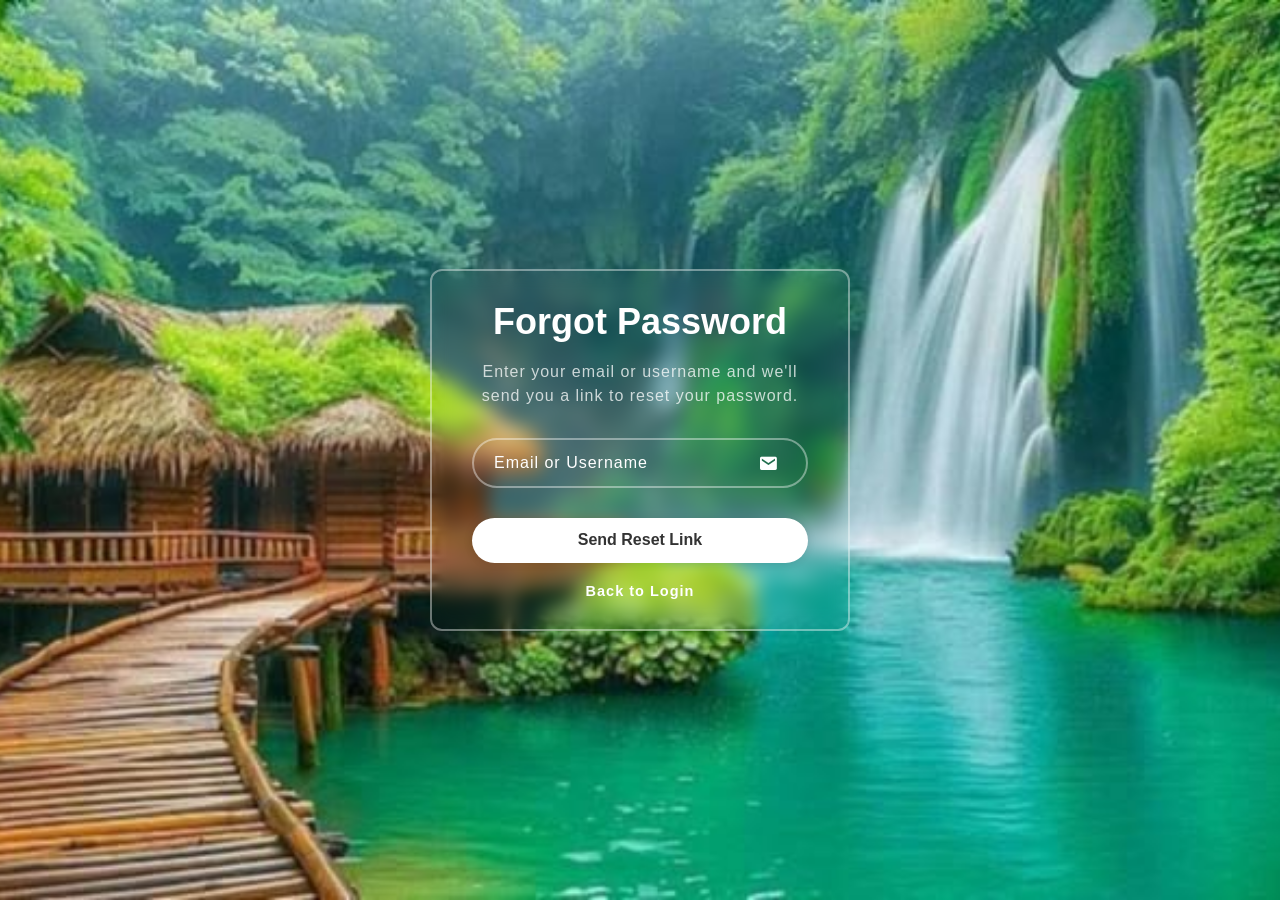
==== forgotpassword.html @ c35d47c0 "Initial commit" ====
<!DOCTYPE html>
<html lang="en">

<head>
    <meta charset="UTF-8">
    <meta name="viewport" content="width=device-width, initial-scale=1">
    <title>Forgot Password</title>
    <link rel="stylesheet" href="styles/signup.css">
    <link href='https://unpkg.com/boxicons@2.1.4/css/boxicons.min.css' rel='stylesheet'>
</head>

<body>
    <div class="wrapper">
        <form action="login.html" method="get">
            <h1>Forgot Password</h1>
            <p class="subtitle">Enter your email or username and we'll send you a link to reset your password.</p>

            <div class="input-box">
                <input type="text" id="identifier" name="identifier" placeholder="Email or Username"
                    autocomplete="username" required>
                <i class="field-icon bx bxs-envelope"></i>
            </div>

            <button type="submit" class="btn">Send Reset Link</button>

            <div class="back-link">
                <p><a href="./login.html"> Back to Login</a></p>
            </div>
        </form>
    </div>
</body>

</html>
---- styles/signup.css ----
* {
    margin: 0;
    padding: 0;
    box-sizing: border-box;
    font-family: "Poppins", sans-serif;
}

body {
    display: flex;
    justify-content: center;
    align-items: center;
    min-height: 100vh;
    background: url('../images/bg-image.jpg') no-repeat;
    background-size: cover;
    background-position: center;
}

.wrapper {
    width: 420px;
    background: transparent;
    border: 2px solid rgba(255, 255, 255, .4);
    backdrop-filter: blur(9px);
    color: #fff;
    border-radius: 12px;
    padding: 30px 40px;
}

.wrapper h1 {
    font-size: 36px;
    text-align: center;
}

.wrapper .input-box {
    position: relative;
    width: 100%;
    height: 50px;

    margin: 30px 0;
}

.wrapper a {
    color: #fff;
    text-decoration: none;
    font-weight: 600;
}

.wrapper a:hover {
    text-decoration: underline;
}

.input-box input {
    width: 100%;
    height: 100%;
    background: transparent;
    outline: none;
    border: 2px solid rgba(255, 255, 255, .4);
    border-radius: 40px;
    font-size: 16px;
    color: #fff;
    padding: 20px 50px 20px 20px;
    transition: border-color .2s ease, box-shadow .2s ease;
}

.input-box .password-input {
    -webkit-text-security: disc;
}

.password-toggle {
    position: absolute;
    opacity: 0;
    pointer-events: none;
}

.field-icon {
    position: absolute;
    right: 20px;
    top: 30%;
    transform: translateX(-50%);
    font-size: 20px;
}

.password-icon {
    cursor: pointer;
}

.password-toggle:checked~.password-input {
    -webkit-text-security: none;
}

.input-box input:hover {
    border-color: rgba(255, 255, 255, .9);
    box-shadow: 0 0 8px rgba(255, 255, 255, .2);
}

.input-box input::placeholder {
    color: #fff;
    letter-spacing: 1px;
}

.wrapper .remember-forgot {
    display: flex;
    justify-content: space-between;
    font-size: 14.5px;
    margin: -15px 0 15px;
    letter-spacing: 1px;
}

.remember-forgot label input {
    accent-color: #fff;
    margin-right: 3px;
}

.remember-forgot a {
    color: #fff;
    text-decoration: none;
    letter-spacing: 1px;
}

.remember-forgot a:hover {
    text-decoration: underline;
}

.wrapper .btn {
    width: 100%;
    height: 45px;
    background: #fff;
    border: none;
    outline: none;
    border-radius: 40px;
    box-shadow: 0 0 10px rgba(0, 0, 0, .1);
    cursor: pointer;
    font-size: 16px;
    color: #333;
    font-weight: 600;
}

.wrapper .btn:hover {
    background: rgba(255, 255, 255, .85);
    box-shadow: 0 0 14px rgba(255, 255, 255, .25);
}

.wrapper .register-link {
    font-size: 14.5px;
    text-align: center;
    margin: 20px 0 15px;
    letter-spacing: 1px;
}

.register-link p a {
    color: #fff;
    text-decoration: none;
    font-weight: 600;
}

.register-link p a:hover {
    text-decoration: underline;
}

/* --- Added for register / forgot-password pages --- */

.wrapper .subtitle {
    text-align: center;
    font-size: 16px;
    color: rgba(255, 255, 255, .75);
    margin-top: 5%;
    margin-bottom: 20px;
    letter-spacing: 1px;
    line-height: 1.5;
    font-weight: 100px;
    ;
}

.name-row {
    display: flex;
    gap: 14px;
}

.name-row .input-box {
    flex: 1;
}

.input-box.error input {
    border-color: #ff8a8a;
}

.field-error {
    display: block;
    font-size: 12.5px;
    color: #ffb3b3;
    margin-top: 6px;
    letter-spacing: .3px;
    min-height: 15px;
}

.form-message {
    text-align: center;
    font-size: 14px;
    letter-spacing: .5px;
    margin: -10px 0 18px;
    min-height: 18px;
}

.form-message.success {
    color: #9dffb0;
}

.form-message.error {
    color: #ffb3b3;
}

.wrapper .btn:disabled {
    opacity: .6;
    cursor: not-allowed;
}

.wrapper .back-link {
    font-size: 14.5px;
    text-align: center;
    margin: 20px 0 0;
    letter-spacing: 1px;
}

.back-link a {
    color: #fff;
    text-decoration: none;
    font-weight: 600;
}

.back-link a:hover {
    text-decoration: underline;
}

@media (max-width: 480px) {
    .wrapper {
        width: calc(100% - 32px);
        padding: 28px 22px;
    }

    .wrapper h1 {
        font-size: 30px;
    }

    .name-row {
        flex-direction: column;
        gap: 0;
    }
}
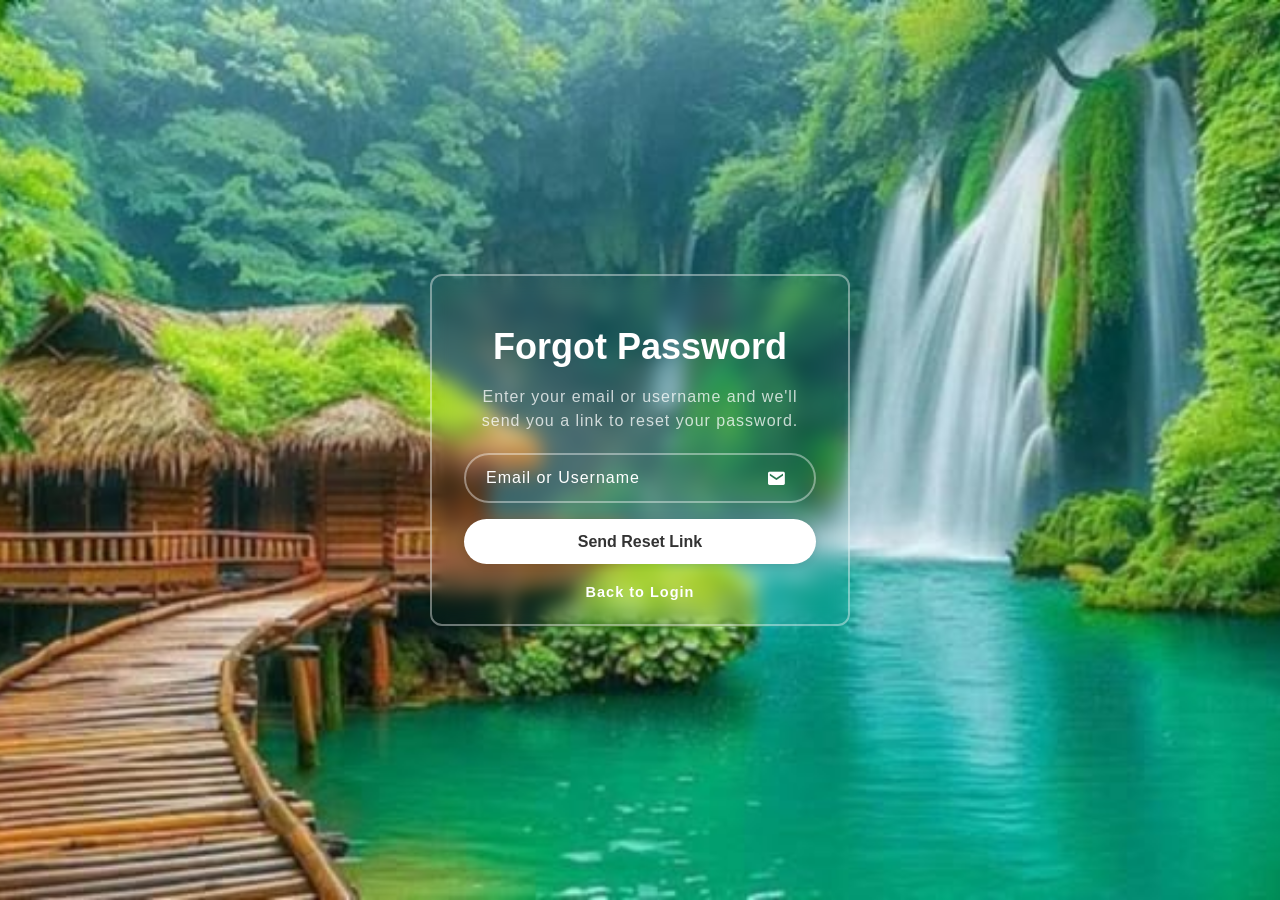
==== commit b5b5319b: "resolved some issuea" ====
--- a/forgotpassword.html
+++ b/forgotpassword.html
@@ -9,15 +9,14 @@
     <link href='https://unpkg.com/boxicons@2.1.4/css/boxicons.min.css' rel='stylesheet'>
 </head>
 
-<body>
+<body class="forgot-password-page">
     <div class="wrapper">
         <form action="login.html" method="get">
             <h1>Forgot Password</h1>
             <p class="subtitle">Enter your email or username and we'll send you a link to reset your password.</p>
 
             <div class="input-box">
-                <input type="text" id="identifier" name="identifier" placeholder="Email or Username"
-                    autocomplete="username" required>
+                <input type="text" id="identifier" name="identifier" placeholder="Email or Username" autocomplete="username" required>
                 <i class="field-icon bx bxs-envelope"></i>
             </div>
 
--- a/styles/signup.css
+++ b/styles/signup.css
@@ -9,10 +9,12 @@
     display: flex;
     justify-content: center;
     align-items: center;
-    min-height: 100vh;
+    height: 100vh;
     background: url('../images/bg-image.jpg') no-repeat;
     background-size: cover;
     background-position: center;
+    background-attachment: fixed;
+    overflow: hidden;
 }
 
 .wrapper {
@@ -22,20 +24,32 @@
     backdrop-filter: blur(9px);
     color: #fff;
     border-radius: 12px;
-    padding: 30px 40px;
+    padding: 32px 40px;
+    justify-content: center;
+    display: flex;
 }
 
 .wrapper h1 {
     font-size: 36px;
     text-align: center;
+    margin-top: 26px;
 }
 
 .wrapper .input-box {
     position: relative;
-    width: 100%;
+    width:100%;
     height: 50px;
-
-    margin: 30px 0;
+    margin: 30px;
+}
+
+.signup-page .wrapper,
+.forgot-password-page .wrapper {
+    padding: 24px 32px;
+}
+
+.signup-page .input-box,
+.forgot-password-page .input-box {
+    margin: 16px auto;
 }
 
 .wrapper a {
@@ -95,6 +109,20 @@
 .input-box input::placeholder {
     color: #fff;
     letter-spacing: 1px;
+}
+
+
+.input-box input:focus {
+    border-color: #FFF;
+    box-shadow: 0 0 8px rgba(255, 255, 255, .35);
+}
+
+.input-box input:not(:placeholder-shown):invalid{
+  border-color: #ff8a8a;
+}
+
+.input-box input:not(:placeholder-shown):valid{
+  border-color: #9dffb0;
 }
 
 .wrapper .remember-forgot {
